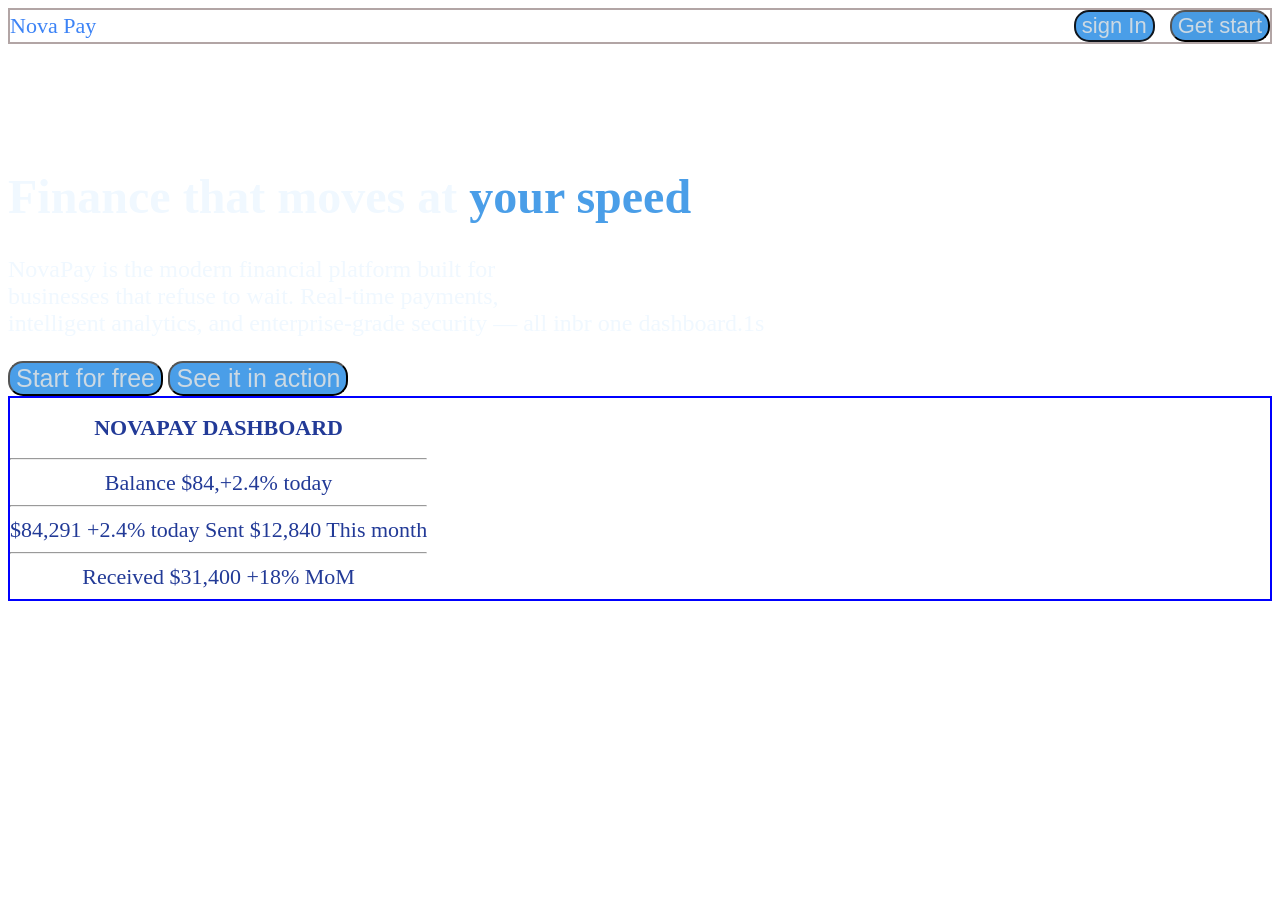
==== index.html @ 909d254a "Add files via upload" ====
<!DOCTYPE html>
<html lang="en">
<head>
    <meta charset="UTF-8">
    <meta name="viewport" content="width=device-width, initial-scale=1.0">
    <title>Document</title>
    <link rel="stylesheet" href="style.css">

</head>
<body>
    <div class="container">
    <section>
            Nova Pay

    </section>
   <div  class="nav">
   <a href="http://">Features</a>
   <a href="http://">Platform</a>
   <a href="http://">Pricing</a>
   <a href="http://">Security</a>
   <a href="http://">FAQ</a>
   <button type="button" class="button1">sign In</button>
      <button type="button" class="button2">Get start</button>
   </div>

  </div>
  <div class="header">
    <h1>Finance that moves at <span>your speed</span></h1>
<p>NovaPay is the modern financial platform built for <br>businesses that refuse to wait. Real-time payments,<br> intelligent analytics, and enterprise-grade security — all inbr
   one dashboard.1s</p>
  </div>

  <div class="lastbtn">
        <button type="button">Start for free</button>
        <button>See it in action</button>
        <div class="design">
          <div class="box" >
            <h4>NOVAPAY DASHBOARD</h4>
             <hr>
            <p>Balance $84,+2.4% today
            </p>
            <hr>
             <p>$84,291 +2.4% today Sent $12,840 This month</p>
             <hr>
            <p>Received $31,400 +18% MoM</p>
          </div>
        </div>
  </div>
</body>
</html>
---- style.css ----
body{
    background:url(https://t4.ftcdn.net/jpg/03/92/25/09/360_F_392250914_2Od8jNRBPgpMu8W29vCh4hiu5EUXbgGU.jpg);
}

section{
    color: #3C83F6;
    font-size: 22px;
    display: flex;
    align-items: center;
   justify-content:left
}
.nav{
    color: #3C83F6;
    font-size: 22px;
    font-family:sans-serif;
    text-decoration: none; 
    /* display:inline-block; */
    justify-content:right;
    align-items:center;
    display: flex;
    gap:15px;
    flex-wrap:wrap;
}
   

a{
    
    text-decoration: none;
    display: block;
    flex-wrap: wrap;
    justify-items:end;
    margin-left: auto;
    align-items:left; 
    display: inline;
    align-content:right;
    flex-wrap: wrap;
    text-decoration: none;
    color: white;




}
.container{
    border: 2px solid rgb(178, 165, 165) ;
    display: flex;
    justify-content: space-between;
    align-items: center;
    flex-wrap: wrap;
    
    
    
    
}

.button1{
        /* background-color: #3C83F6; */
        border-radius: 15px;
        /* border-color: #3C83F6; */
        font-size: 22px;
        border: 2px solid #10161D;


    }

    
.button2{
        background-color: #489BE3;
        border-radius: 15px;
        /* border-color: #3C83F6; */
        font-size: 22px;
        line-height: 3.9rm;
    }
    .header{
         font-weight:200px;
         font-size: x-large;
         color: aliceblue;
         margin-top: 125px;
         
    }
    span{
        color: #4A9EE8;
    }
    button{
        color: #ccd9e3;
        /* border-color: #4A9EE8; */
        background-color:#4A9EE8;
        border-radius:15px;
        font-size:25px;

    }
    .lastbtn{
        border: #3C83F6;
        color:aliceblue; 
        background-color: 2px;
        font-size:22px;
        font-weight: 100;
        line-height:1.2px;
}
.design{
    border: 2px solid blue;
    text-align: center;
    color: #223a97;
    display: flex;
    align-items: center;
    
}


@media(max-width:350px){
    .container{
        flex-direction:column;
        text-align: center;
        padding:10px;
    }
    .nav{
        flex-direction: column;
        width:100%;
        gap: 10px;
        align-items: center;
    }
    .nav a{
        display: block;
        width:100%;
        text-align: center;
        padding: 10px;
    }
    .button1,.button2{
        width:80px;
        height:50px;
       
    }


}
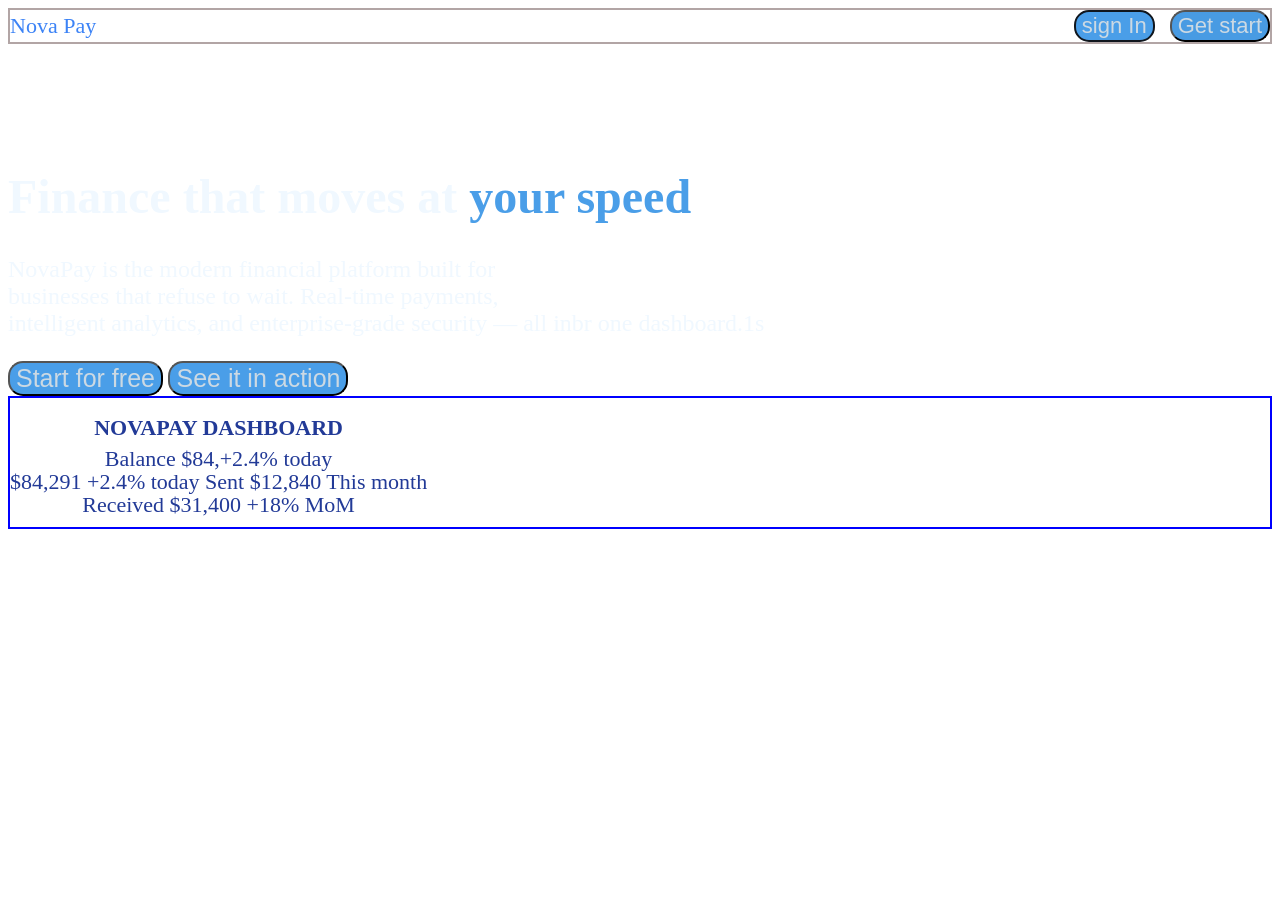
==== commit 3ac17dce: "Add files via upload" ====
--- a/index.html
+++ b/index.html
@@ -36,12 +36,12 @@
         <div class="design">
           <div class="box" >
             <h4>NOVAPAY DASHBOARD</h4>
-             <hr>
+             
             <p>Balance $84,+2.4% today
             </p>
-            <hr>
+           
              <p>$84,291 +2.4% today Sent $12,840 This month</p>
-             <hr>
+            
             <p>Received $31,400 +18% MoM</p>
           </div>
         </div>
